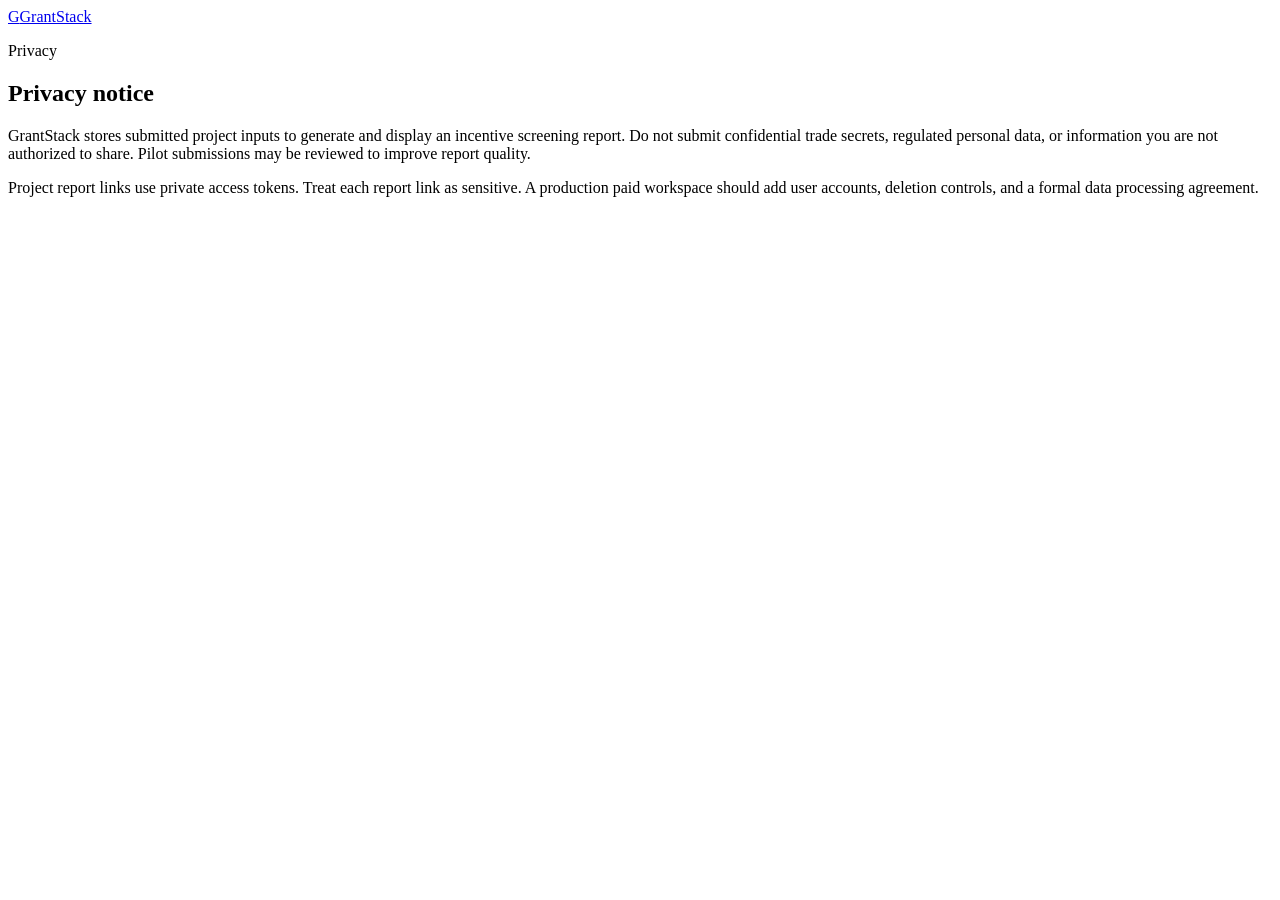
==== grantstack-landing/privacy.html @ 7ed69fdf "Initial GrantStack release" ====
<!doctype html>
<html lang="en">
  <head>
    <meta charset="utf-8" />
    <meta name="viewport" content="width=device-width, initial-scale=1" />
    <title>GrantStack Privacy</title>
    <link rel="icon" href="/favicon.svg" type="image/svg+xml" />
    <link rel="stylesheet" href="/styles.css" />
  </head>
  <body class="report-page">
    <header class="site-header report-header-nav">
      <a class="brand" href="/"><span class="brand-mark">G</span><span>GrantStack</span></a>
    </header>
    <main class="report-main">
      <section class="section-inner report-card">
        <p class="section-label">Privacy</p>
        <h1>Privacy notice</h1>
        <p>
          GrantStack stores submitted project inputs to generate and display an incentive screening report.
          Do not submit confidential trade secrets, regulated personal data, or information you are not authorized
          to share. Pilot submissions may be reviewed to improve report quality.
        </p>
        <p>
          Project report links use private access tokens. Treat each report link as sensitive. A production paid
          workspace should add user accounts, deletion controls, and a formal data processing agreement.
        </p>
      </section>
    </main>
  </body>
</html>
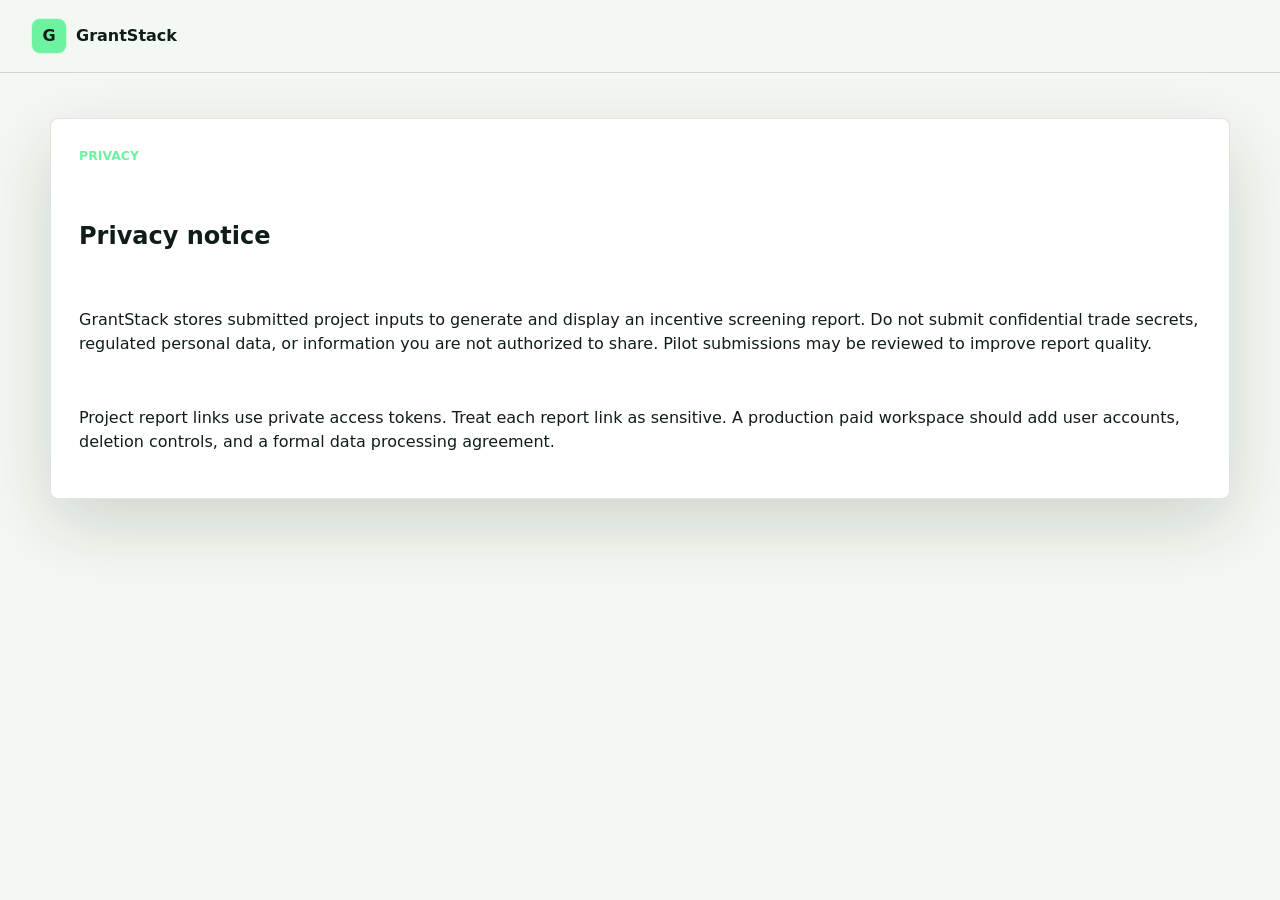
==== commit 5738617e: "Refine GrantStack landing page design" ====
--- a/grantstack-landing/privacy.html
+++ b/grantstack-landing/privacy.html
@@ -4,12 +4,12 @@
     <meta charset="utf-8" />
     <meta name="viewport" content="width=device-width, initial-scale=1" />
     <title>GrantStack Privacy</title>
-    <link rel="icon" href="/favicon.svg" type="image/svg+xml" />
-    <link rel="stylesheet" href="/styles.css" />
+    <link rel="icon" href="favicon.svg" type="image/svg+xml" />
+    <link rel="stylesheet" href="styles.css" />
   </head>
   <body class="report-page">
     <header class="site-header report-header-nav">
-      <a class="brand" href="/"><span class="brand-mark">G</span><span>GrantStack</span></a>
+      <a class="brand" href="index.html"><span class="brand-mark">G</span><span>GrantStack</span></a>
     </header>
     <main class="report-main">
       <section class="section-inner report-card">
--- a/grantstack-landing/styles.css
+++ b/grantstack-landing/styles.css
@@ -0,0 +1,1382 @@
+:root {
+  color-scheme: dark;
+  --bg: #050b08;
+  --bg-2: #08120d;
+  --bg-3: #0d1913;
+  --panel: #0f1d16;
+  --panel-2: #14241c;
+  --ink: #f5fff8;
+  --ink-soft: #b8c8bf;
+  --ink-muted: #7f9489;
+  --line: rgba(219, 242, 228, 0.14);
+  --line-strong: rgba(219, 242, 228, 0.24);
+  --green: #6df2a2;
+  --green-2: #27c775;
+  --cyan: #78d8f0;
+  --amber: #f2c96b;
+  --paper: #f4f8f2;
+  --paper-2: #e9f0e8;
+  --paper-ink: #101d17;
+  --paper-soft: #46574e;
+  --white: #ffffff;
+  --shadow: 0 28px 80px rgba(0, 0, 0, 0.38);
+  --paper-shadow: 0 24px 70px rgba(14, 28, 21, 0.16);
+}
+
+* {
+  box-sizing: border-box;
+}
+
+html {
+  scroll-behavior: smooth;
+}
+
+body {
+  margin: 0;
+  background: var(--bg);
+  color: var(--ink);
+  font-family:
+    Inter, ui-sans-serif, system-ui, -apple-system, BlinkMacSystemFont, "Segoe UI", sans-serif;
+  line-height: 1.5;
+}
+
+a {
+  color: inherit;
+  text-decoration: none;
+}
+
+button,
+input {
+  font: inherit;
+}
+
+.section-inner {
+  width: min(1180px, calc(100% - 40px));
+  margin: 0 auto;
+}
+
+.site-header {
+  position: fixed;
+  z-index: 30;
+  inset: 0 0 auto;
+  display: grid;
+  grid-template-columns: 1fr auto 1fr;
+  align-items: center;
+  gap: 24px;
+  min-height: 72px;
+  padding: 14px 32px;
+  border-bottom: 1px solid var(--line);
+  background: rgba(5, 11, 8, 0.82);
+  backdrop-filter: blur(18px);
+}
+
+.brand {
+  width: max-content;
+  display: inline-flex;
+  align-items: center;
+  gap: 10px;
+  font-weight: 900;
+}
+
+.brand-mark {
+  display: grid;
+  width: 34px;
+  height: 34px;
+  place-items: center;
+  border-radius: 8px;
+  color: #04100a;
+  background: var(--green);
+  box-shadow: 0 0 0 1px rgba(109, 242, 162, 0.22);
+}
+
+.nav-links {
+  display: flex;
+  align-items: center;
+  gap: 24px;
+  color: var(--ink-soft);
+  font-size: 0.94rem;
+  font-weight: 750;
+}
+
+.nav-links a:hover {
+  color: var(--white);
+}
+
+.nav-action {
+  justify-self: end;
+  min-height: 40px;
+  display: inline-flex;
+  align-items: center;
+  border: 1px solid rgba(109, 242, 162, 0.34);
+  border-radius: 8px;
+  padding: 9px 14px;
+  color: var(--green);
+  background: rgba(109, 242, 162, 0.08);
+  font-weight: 850;
+}
+
+.hero {
+  position: relative;
+  min-height: 720px;
+  display: block;
+  overflow: hidden;
+  padding: 154px 0 0;
+  background:
+    linear-gradient(rgba(255, 255, 255, 0.032) 1px, transparent 1px),
+    linear-gradient(90deg, rgba(255, 255, 255, 0.032) 1px, transparent 1px),
+    linear-gradient(180deg, #07120d 0%, #050b08 76%);
+  background-size:
+    42px 42px,
+    42px 42px,
+    auto;
+}
+
+.hero::after {
+  position: absolute;
+  right: 0;
+  bottom: 0;
+  left: 0;
+  height: 220px;
+  content: "";
+  background: linear-gradient(180deg, rgba(5, 11, 8, 0), #050b08 68%);
+  pointer-events: none;
+}
+
+.hero-grid {
+  position: relative;
+  z-index: 2;
+  display: grid;
+  grid-template-columns: minmax(0, 0.98fr) minmax(380px, 0.72fr);
+  gap: 70px;
+  align-items: center;
+  padding-bottom: 92px;
+}
+
+.hero-system {
+  position: absolute;
+  inset: 94px max(32px, calc((100vw - 1180px) / 2)) auto auto;
+  width: min(520px, 43vw);
+  height: 520px;
+  pointer-events: none;
+}
+
+.system-window {
+  position: absolute;
+  border: 1px solid var(--line-strong);
+  border-radius: 8px;
+  background: rgba(13, 25, 19, 0.84);
+  box-shadow: var(--shadow);
+  backdrop-filter: blur(14px);
+}
+
+.system-window-primary {
+  top: 18px;
+  right: 0;
+  width: 460px;
+  overflow: hidden;
+}
+
+.window-bar {
+  display: flex;
+  align-items: center;
+  gap: 7px;
+  min-height: 42px;
+  padding: 0 14px;
+  border-bottom: 1px solid var(--line);
+  background: rgba(255, 255, 255, 0.04);
+}
+
+.window-bar span {
+  width: 9px;
+  height: 9px;
+  border-radius: 50%;
+  background: var(--green);
+}
+
+.window-bar span:nth-child(2) {
+  background: var(--cyan);
+}
+
+.window-bar span:nth-child(3) {
+  background: var(--amber);
+}
+
+.window-bar strong {
+  margin-left: 8px;
+  color: var(--ink-muted);
+  font-size: 0.84rem;
+}
+
+.terminal-lines {
+  display: grid;
+  gap: 10px;
+  padding: 18px;
+  font-family: ui-monospace, SFMono-Regular, Menlo, Monaco, Consolas, "Liberation Mono", monospace;
+}
+
+.terminal-lines p {
+  display: flex;
+  justify-content: space-between;
+  gap: 14px;
+  margin: 0;
+  color: var(--ink-soft);
+  font-size: 0.88rem;
+}
+
+.terminal-lines span {
+  color: var(--green);
+  font-weight: 800;
+}
+
+.source-window {
+  top: 252px;
+  right: 88px;
+  width: 310px;
+  display: grid;
+  gap: 10px;
+  padding: 18px;
+}
+
+.source-window strong,
+.source-window span {
+  display: block;
+}
+
+.source-window strong {
+  color: var(--cyan);
+  font-size: 0.9rem;
+  text-transform: uppercase;
+}
+
+.source-window span {
+  border: 1px solid var(--line);
+  border-radius: 7px;
+  padding: 10px 12px;
+  color: var(--ink-soft);
+  background: rgba(255, 255, 255, 0.035);
+  font-weight: 750;
+}
+
+.report-window {
+  top: 340px;
+  right: 0;
+  width: 210px;
+  display: grid;
+  grid-template-columns: 1fr 1fr;
+}
+
+.report-window div {
+  display: grid;
+  gap: 6px;
+  padding: 16px;
+  border-right: 1px solid var(--line);
+}
+
+.report-window div:last-child {
+  border-right: 0;
+}
+
+.report-window span {
+  color: var(--ink-muted);
+  font-size: 0.78rem;
+}
+
+.report-window strong {
+  color: var(--green);
+  font-size: 1.25rem;
+}
+
+.hero-content {
+  position: relative;
+  z-index: 2;
+  padding-bottom: 112px;
+}
+
+.hero-copy-block {
+  max-width: 780px;
+}
+
+.eyebrow,
+.section-label {
+  margin: 0 0 14px;
+  color: var(--green);
+  font-size: 0.78rem;
+  font-weight: 900;
+  letter-spacing: 0;
+  text-transform: uppercase;
+}
+
+.hero h1 {
+  max-width: 820px;
+  margin: 0;
+  font-size: 4.55rem;
+  line-height: 0.98;
+  letter-spacing: 0;
+}
+
+.hero-copy {
+  width: min(700px, 100%);
+  margin: 24px 0 0;
+  color: var(--ink-soft);
+  font-size: 1.18rem;
+}
+
+.hero-actions {
+  display: flex;
+  flex-wrap: wrap;
+  gap: 12px;
+  margin-top: 34px;
+}
+
+.hero-note {
+  width: min(650px, 100%);
+  margin: 18px 0 0;
+  color: var(--ink-muted);
+  font-size: 0.94rem;
+  font-weight: 750;
+}
+
+.hero-product {
+  overflow: hidden;
+  border: 1px solid var(--line-strong);
+  border-radius: 8px;
+  background: rgba(10, 22, 16, 0.9);
+  box-shadow: var(--shadow);
+  backdrop-filter: blur(18px);
+}
+
+.product-topline {
+  min-height: 48px;
+  display: flex;
+  align-items: center;
+  justify-content: space-between;
+  gap: 16px;
+  padding: 0 16px;
+  border-bottom: 1px solid var(--line);
+  background: rgba(255, 255, 255, 0.035);
+}
+
+.product-topline span {
+  color: var(--ink-muted);
+  font-family: ui-monospace, SFMono-Regular, Menlo, Monaco, Consolas, "Liberation Mono", monospace;
+  font-weight: 850;
+}
+
+.product-topline strong {
+  border-radius: 999px;
+  padding: 4px 9px;
+  color: #05100a;
+  background: var(--green);
+  font-size: 0.76rem;
+  text-transform: uppercase;
+}
+
+.product-input {
+  padding: 20px;
+}
+
+.product-input p {
+  margin: 0 0 14px;
+  color: var(--cyan);
+  font-weight: 950;
+  text-transform: uppercase;
+}
+
+.product-input dl {
+  display: grid;
+  grid-template-columns: repeat(2, minmax(0, 1fr));
+  gap: 10px;
+  margin: 0;
+}
+
+.product-input dl div {
+  display: grid;
+  gap: 4px;
+  border: 1px solid var(--line);
+  border-radius: 7px;
+  padding: 12px;
+  background: rgba(255, 255, 255, 0.035);
+}
+
+.product-input dt {
+  color: var(--ink-muted);
+  font-size: 0.76rem;
+  font-weight: 800;
+}
+
+.product-input dd {
+  margin: 0;
+  color: var(--ink);
+  font-weight: 850;
+}
+
+.pipeline-row {
+  display: grid;
+  grid-template-columns: repeat(3, minmax(0, 1fr));
+  border-top: 1px solid var(--line);
+  border-bottom: 1px solid var(--line);
+}
+
+.pipeline-row span {
+  min-height: 54px;
+  display: flex;
+  align-items: center;
+  justify-content: center;
+  border-right: 1px solid var(--line);
+  color: var(--ink-soft);
+  font-size: 0.84rem;
+  font-weight: 850;
+  text-align: center;
+}
+
+.pipeline-row span:last-child {
+  border-right: 0;
+}
+
+.product-output {
+  display: grid;
+  grid-template-columns: 0.72fr 1fr;
+}
+
+.product-output div {
+  display: grid;
+  gap: 6px;
+  padding: 18px 20px;
+  border-right: 1px solid var(--line);
+}
+
+.product-output div:last-child {
+  border-right: 0;
+}
+
+.product-output span {
+  color: var(--ink-muted);
+  font-size: 0.78rem;
+  font-weight: 850;
+}
+
+.product-output strong {
+  color: var(--green);
+  font-size: 1.32rem;
+}
+
+.button {
+  min-height: 48px;
+  display: inline-flex;
+  align-items: center;
+  justify-content: center;
+  border: 0;
+  border-radius: 8px;
+  padding: 13px 18px;
+  cursor: pointer;
+  font-weight: 900;
+  transition:
+    transform 150ms ease,
+    background 150ms ease,
+    border-color 150ms ease;
+}
+
+.button:hover {
+  transform: translateY(-1px);
+}
+
+.button-primary {
+  color: #04100a;
+  background: var(--green);
+  box-shadow: 0 16px 44px rgba(109, 242, 162, 0.18);
+}
+
+.button-primary:hover {
+  background: #82f7b2;
+}
+
+.button-secondary {
+  border: 1px solid var(--line-strong);
+  color: var(--ink);
+  background: rgba(255, 255, 255, 0.055);
+}
+
+.button-secondary:hover {
+  border-color: rgba(120, 216, 240, 0.52);
+  background: rgba(120, 216, 240, 0.1);
+}
+
+.proof-rail {
+  position: relative;
+  z-index: 2;
+  display: grid;
+  grid-template-columns: repeat(4, minmax(0, 1fr));
+  margin-bottom: 28px;
+  border: 1px solid var(--line);
+  border-radius: 8px;
+  background: rgba(8, 18, 13, 0.86);
+  backdrop-filter: blur(16px);
+}
+
+.proof-rail span {
+  min-height: 74px;
+  display: flex;
+  align-items: center;
+  justify-content: center;
+  border-right: 1px solid var(--line);
+  color: var(--ink-soft);
+  font-weight: 850;
+  text-align: center;
+}
+
+.proof-rail span:last-child {
+  border-right: 0;
+}
+
+h2 {
+  margin: 0;
+  font-size: 2.62rem;
+  line-height: 1.06;
+  letter-spacing: 0;
+}
+
+h3 {
+  letter-spacing: 0;
+}
+
+.section-copy > p:last-child,
+.workflow-heading p:last-child {
+  margin: 18px 0 0;
+  color: var(--ink-soft);
+  font-size: 1.05rem;
+}
+
+.problem-section,
+.workflow-section {
+  padding: 100px 0;
+  background: var(--bg);
+}
+
+.problem-layout,
+.output-layout,
+.differentiator-layout,
+.intake-layout {
+  display: grid;
+  grid-template-columns: minmax(0, 0.9fr) minmax(0, 1.1fr);
+  gap: 58px;
+  align-items: start;
+}
+
+.pain-table {
+  display: grid;
+  border: 1px solid var(--line);
+  border-radius: 8px;
+  background: rgba(255, 255, 255, 0.045);
+  overflow: hidden;
+}
+
+.pain-table article {
+  display: grid;
+  grid-template-columns: 56px minmax(0, 1fr);
+  gap: 18px;
+  padding: 24px;
+  border-bottom: 1px solid var(--line);
+}
+
+.pain-table article:last-child {
+  border-bottom: 0;
+}
+
+.pain-table span,
+.workflow-grid span {
+  color: var(--cyan);
+  font-weight: 950;
+}
+
+.pain-table h3,
+.workflow-grid h3,
+.comparison-grid h3 {
+  margin: 0 0 8px;
+  font-size: 1.08rem;
+}
+
+.pain-table p,
+.workflow-grid p,
+.comparison-grid p {
+  margin: 0;
+  color: var(--ink-soft);
+}
+
+.output-section,
+.differentiator-section,
+.intake-section {
+  padding: 104px 0;
+  color: var(--paper-ink);
+  background: var(--paper);
+}
+
+.output-section .section-label,
+.differentiator-section .section-label,
+.intake-section .section-label {
+  color: #16824d;
+}
+
+.output-section .section-copy > p:last-child,
+.differentiator-section .section-copy > p:last-child,
+.intake-section .section-copy > p:last-child {
+  color: var(--paper-soft);
+}
+
+.report-preview {
+  border: 1px solid rgba(16, 29, 23, 0.14);
+  border-radius: 8px;
+  background: #fcfffb;
+  box-shadow: var(--paper-shadow);
+  overflow: hidden;
+}
+
+.preview-header {
+  min-height: 48px;
+  display: flex;
+  align-items: center;
+  justify-content: space-between;
+  gap: 16px;
+  padding: 0 18px;
+  color: var(--ink);
+  background: #0b1711;
+}
+
+.preview-header span {
+  color: var(--ink-soft);
+  font-weight: 850;
+}
+
+.preview-header strong {
+  color: var(--green);
+  font-size: 0.78rem;
+}
+
+.score-row {
+  display: grid;
+  grid-template-columns: 150px minmax(0, 1fr);
+  gap: 22px;
+  align-items: center;
+  padding: 26px;
+  border-bottom: 1px solid rgba(16, 29, 23, 0.12);
+}
+
+.score-row div {
+  display: grid;
+  width: 120px;
+  height: 120px;
+  place-items: center;
+  border: 12px solid var(--green-2);
+  border-radius: 50%;
+}
+
+.score-row span {
+  color: var(--paper-soft);
+  font-size: 0.78rem;
+  font-weight: 850;
+  text-align: center;
+}
+
+.score-row strong {
+  margin-top: -22px;
+  color: #0b5d39;
+  font-size: 2rem;
+}
+
+.score-row p {
+  margin: 0;
+  color: var(--paper-ink);
+  font-size: 1.26rem;
+  font-weight: 900;
+}
+
+.recommendation-list {
+  display: grid;
+  gap: 12px;
+  padding: 22px;
+}
+
+.recommendation-list article {
+  display: grid;
+  gap: 7px;
+  border: 1px solid rgba(16, 29, 23, 0.12);
+  border-radius: 8px;
+  padding: 16px;
+  background: #f2f8f1;
+}
+
+.recommendation-list span {
+  width: max-content;
+  border-radius: 999px;
+  padding: 4px 9px;
+  color: #062216;
+  background: rgba(39, 199, 117, 0.24);
+  font-size: 0.78rem;
+  font-weight: 950;
+}
+
+.recommendation-list h3,
+.recommendation-list p {
+  margin: 0;
+}
+
+.recommendation-list p,
+.check-list,
+.photo-card span {
+  color: var(--paper-soft);
+}
+
+.check-list {
+  display: grid;
+  gap: 12px;
+  margin: 28px 0 0;
+  padding: 0;
+  list-style: none;
+}
+
+.check-list li {
+  position: relative;
+  padding-left: 28px;
+}
+
+.check-list li::before {
+  position: absolute;
+  top: 0.72em;
+  left: 0;
+  width: 12px;
+  height: 12px;
+  border-radius: 50%;
+  background: var(--green-2);
+  content: "";
+}
+
+.workflow-heading {
+  max-width: 720px;
+}
+
+.workflow-grid {
+  display: grid;
+  grid-template-columns: repeat(4, minmax(0, 1fr));
+  gap: 14px;
+  margin-top: 38px;
+}
+
+.workflow-grid article {
+  min-height: 240px;
+  border: 1px solid var(--line);
+  border-radius: 8px;
+  padding: 22px;
+  background: rgba(255, 255, 255, 0.045);
+}
+
+.workflow-grid h3 {
+  margin-top: 38px;
+}
+
+.differentiator-section {
+  background: var(--paper-2);
+}
+
+.comparison-grid {
+  display: grid;
+  gap: 14px;
+}
+
+.comparison-grid article {
+  padding: 22px;
+  border: 1px solid rgba(16, 29, 23, 0.12);
+  border-radius: 8px;
+  background: rgba(255, 255, 255, 0.62);
+}
+
+.comparison-grid p {
+  color: var(--paper-soft);
+}
+
+.intake-section {
+  background:
+    linear-gradient(180deg, rgba(244, 248, 242, 1), rgba(233, 240, 232, 1));
+}
+
+.photo-card {
+  display: grid;
+  gap: 12px;
+  margin-top: 28px;
+  border: 1px solid rgba(16, 29, 23, 0.12);
+  border-radius: 8px;
+  padding: 12px;
+  background: rgba(255, 255, 255, 0.66);
+}
+
+.photo-card img {
+  width: 100%;
+  aspect-ratio: 16 / 9;
+  object-fit: cover;
+  border-radius: 6px;
+}
+
+.photo-card span {
+  padding: 0 2px 4px;
+  font-weight: 750;
+}
+
+.intake-form {
+  padding: 28px;
+  border: 1px solid rgba(16, 29, 23, 0.12);
+  border-radius: 8px;
+  background: var(--white);
+  box-shadow: var(--paper-shadow);
+}
+
+.form-heading {
+  display: flex;
+  justify-content: space-between;
+  gap: 18px;
+  margin-bottom: 22px;
+  padding-bottom: 18px;
+  border-bottom: 1px solid rgba(16, 29, 23, 0.12);
+}
+
+.form-heading span {
+  color: #16824d;
+  font-weight: 950;
+  text-transform: uppercase;
+}
+
+.form-heading strong {
+  color: var(--paper-soft);
+  font-size: 0.92rem;
+  text-align: right;
+}
+
+.field-grid {
+  display: grid;
+  grid-template-columns: repeat(2, minmax(0, 1fr));
+  gap: 16px;
+}
+
+.full-field {
+  grid-column: 1 / -1;
+}
+
+label {
+  display: grid;
+  gap: 7px;
+  color: var(--paper-soft);
+  font-weight: 850;
+}
+
+input {
+  width: 100%;
+  min-height: 48px;
+  border: 1px solid rgba(16, 29, 23, 0.2);
+  border-radius: 8px;
+  padding: 11px 12px;
+  color: var(--paper-ink);
+  background: #fbfdf9;
+}
+
+input:focus {
+  border-color: #16824d;
+  outline: 3px solid rgba(39, 199, 117, 0.2);
+}
+
+.submit-button {
+  width: 100%;
+  margin-top: 18px;
+}
+
+.form-status {
+  min-height: 28px;
+  margin: 14px 0 0;
+  color: var(--paper-soft);
+  font-weight: 800;
+}
+
+.form-status.success {
+  color: #0b6d3f;
+}
+
+.form-status.error {
+  color: #a1382f;
+}
+
+.footer {
+  padding: 30px 0;
+  background: #050b08;
+  color: rgba(255, 255, 255, 0.74);
+}
+
+.footer-grid {
+  display: flex;
+  justify-content: space-between;
+  gap: 20px;
+}
+
+.footer-grid span:first-child {
+  color: var(--white);
+  font-weight: 950;
+}
+
+.footer-grid a {
+  margin-left: 18px;
+}
+
+.report-page {
+  color-scheme: light;
+  background: var(--paper);
+  color: var(--paper-ink);
+}
+
+.report-header-nav {
+  color: var(--paper-ink);
+  background: rgba(244, 248, 242, 0.94);
+  box-shadow: 0 1px 0 rgba(16, 29, 23, 0.14);
+}
+
+.report-header-nav .brand-mark {
+  color: var(--paper-ink);
+}
+
+.report-header-nav .nav-action {
+  border-color: rgba(16, 29, 23, 0.2);
+  color: var(--paper-ink);
+  background: rgba(255, 255, 255, 0.68);
+}
+
+.report-main {
+  padding: 118px 0 72px;
+}
+
+.report-shell {
+  display: grid;
+  gap: 28px;
+}
+
+.report-title {
+  max-width: 780px;
+}
+
+.report-title h1 {
+  margin: 0;
+  font-size: 3.2rem;
+  line-height: 1;
+}
+
+.report-title p:last-child {
+  margin: 14px 0 0;
+  color: var(--paper-soft);
+  font-weight: 800;
+}
+
+.report-card {
+  display: grid;
+  gap: 18px;
+  padding: 28px;
+  border: 1px solid rgba(16, 29, 23, 0.12);
+  border-radius: 8px;
+  background: var(--white);
+  box-shadow: var(--paper-shadow);
+}
+
+.report-actions {
+  display: flex;
+  justify-content: flex-end;
+  gap: 10px;
+}
+
+.report-button {
+  min-height: 40px;
+  border: 1px solid rgba(16, 29, 23, 0.16);
+  color: var(--paper-ink);
+  background: #fbfdf9;
+}
+
+.loading-block,
+.error-block,
+.completed-banner {
+  display: grid;
+  gap: 8px;
+  padding: 20px;
+  border-radius: 8px;
+  background: #e8f4ec;
+}
+
+.error-block {
+  color: #7d221b;
+  background: #f7e2de;
+}
+
+.completed-banner {
+  grid-template-columns: repeat(2, minmax(0, 1fr));
+  align-items: center;
+  color: var(--white);
+  background: #0d1914;
+}
+
+.completed-banner span {
+  display: grid;
+  gap: 4px;
+}
+
+.completed-banner strong {
+  font-size: 2rem;
+}
+
+.completed-banner span:last-child strong {
+  font-size: 1.2rem;
+}
+
+.completed-banner em {
+  color: rgba(255, 255, 255, 0.72);
+  font-style: normal;
+  font-weight: 800;
+}
+
+.memo-section {
+  padding: 22px 0 0;
+  border-top: 1px solid rgba(16, 29, 23, 0.12);
+}
+
+.memo-section h2 {
+  margin-bottom: 12px;
+  font-size: 1.25rem;
+}
+
+.memo-section p {
+  margin: 0;
+  color: var(--paper-soft);
+}
+
+.spec-grid {
+  display: grid;
+  grid-template-columns: repeat(4, minmax(0, 1fr));
+  gap: 12px;
+}
+
+.spec-grid div {
+  display: grid;
+  gap: 4px;
+  padding: 14px;
+  border: 1px solid rgba(16, 29, 23, 0.12);
+  border-radius: 8px;
+  background: #fbfdf9;
+}
+
+.spec-grid span {
+  color: var(--paper-soft);
+  font-size: 0.88rem;
+}
+
+.memo-list {
+  display: grid;
+  gap: 10px;
+  margin: 0;
+  padding-left: 20px;
+  color: var(--paper-soft);
+}
+
+.program-grid,
+.evidence-list {
+  display: grid;
+  gap: 14px;
+}
+
+.program-card,
+.evidence-list article {
+  display: grid;
+  gap: 12px;
+  padding: 18px;
+  border: 1px solid rgba(16, 29, 23, 0.12);
+  border-radius: 8px;
+  background: #fbfdf9;
+}
+
+.program-card-top {
+  display: flex;
+  align-items: center;
+  justify-content: space-between;
+  gap: 12px;
+}
+
+.program-card-top span {
+  display: inline-flex;
+  min-height: 28px;
+  align-items: center;
+  border-radius: 999px;
+  padding: 4px 10px;
+  color: #06110c;
+  background: var(--green);
+  font-size: 0.82rem;
+  font-weight: 950;
+}
+
+.program-card-top strong {
+  color: #0b5535;
+  font-size: 1.2rem;
+}
+
+.program-card h3 {
+  margin: 0;
+  font-size: 1.15rem;
+}
+
+.program-card p,
+.evidence-list p {
+  margin: 0;
+  color: var(--paper-soft);
+}
+
+.program-card dl {
+  display: grid;
+  grid-template-columns: repeat(2, minmax(0, 1fr));
+  gap: 10px;
+  margin: 0;
+}
+
+.program-card dl div {
+  display: grid;
+  gap: 2px;
+}
+
+.program-card dt {
+  color: var(--paper-soft);
+  font-size: 0.82rem;
+  font-weight: 850;
+}
+
+.program-card dd {
+  margin: 0;
+  font-weight: 850;
+}
+
+.program-card ul {
+  display: grid;
+  gap: 8px;
+  margin: 0;
+  padding-left: 20px;
+  color: var(--paper-soft);
+}
+
+.source-link {
+  width: max-content;
+  color: #0b6d3f;
+  font-weight: 950;
+  text-decoration: underline;
+  text-underline-offset: 3px;
+}
+
+.disclaimer {
+  color: var(--paper-soft);
+}
+
+@media (max-width: 1040px) {
+  .site-header {
+    grid-template-columns: 1fr auto;
+    padding: 14px 18px;
+  }
+
+  .nav-links {
+    display: none;
+  }
+
+  .hero-system {
+    display: none;
+  }
+
+  .hero-grid {
+    grid-template-columns: 1fr;
+    gap: 38px;
+  }
+
+  .hero-product {
+    max-width: 680px;
+  }
+
+  .hero h1 {
+    font-size: 3.55rem;
+  }
+
+  .proof-rail {
+    grid-template-columns: repeat(2, minmax(0, 1fr));
+  }
+
+  .proof-rail span:nth-child(2) {
+    border-right: 0;
+  }
+
+  .proof-rail span:nth-child(1),
+  .proof-rail span:nth-child(2) {
+    border-bottom: 1px solid var(--line);
+  }
+
+  .problem-layout,
+  .output-layout,
+  .differentiator-layout,
+  .intake-layout {
+    grid-template-columns: 1fr;
+    gap: 38px;
+  }
+
+  .workflow-grid {
+    grid-template-columns: repeat(2, minmax(0, 1fr));
+  }
+
+  .spec-grid {
+    grid-template-columns: repeat(2, minmax(0, 1fr));
+  }
+
+  h2 {
+    font-size: 2.14rem;
+  }
+}
+
+@media (max-width: 640px) {
+  .site-header {
+    position: absolute;
+  }
+
+  .brand {
+    font-size: 0.95rem;
+  }
+
+  .nav-action {
+    display: none;
+  }
+
+  .section-inner {
+    width: min(100% - 32px, 1180px);
+  }
+
+  .hero {
+    min-height: auto;
+    padding-top: 112px;
+  }
+
+  .hero h1 {
+    font-size: 2.48rem;
+  }
+
+  .hero-copy {
+    font-size: 1rem;
+  }
+
+  .hero-actions,
+  .button {
+    width: 100%;
+  }
+
+  .hero-grid {
+    padding-bottom: 50px;
+  }
+
+  .product-input dl,
+  .pipeline-row,
+  .product-output {
+    grid-template-columns: 1fr;
+  }
+
+  .pipeline-row span,
+  .product-output div {
+    border-right: 0;
+    border-bottom: 1px solid var(--line);
+  }
+
+  .pipeline-row span:last-child,
+  .product-output div:last-child {
+    border-bottom: 0;
+  }
+
+  .proof-rail,
+  .workflow-grid,
+  .field-grid {
+    grid-template-columns: 1fr;
+  }
+
+  .proof-rail span,
+  .proof-rail span:nth-child(2) {
+    border-right: 0;
+    border-bottom: 1px solid var(--line);
+  }
+
+  .proof-rail span:last-child {
+    border-bottom: 0;
+  }
+
+  .pain-table article {
+    grid-template-columns: 1fr;
+    gap: 10px;
+  }
+
+  .workflow-grid article {
+    min-height: auto;
+  }
+
+  .score-row {
+    grid-template-columns: 1fr;
+  }
+
+  .score-row div {
+    width: 108px;
+    height: 108px;
+  }
+
+  .form-heading,
+  .report-header,
+  .report-row {
+    align-items: flex-start;
+    flex-direction: column;
+  }
+
+  .form-heading strong {
+    text-align: left;
+  }
+
+  .intake-form {
+    padding: 20px;
+  }
+
+  .footer-grid {
+    flex-direction: column;
+  }
+
+  .footer-grid a {
+    margin: 0 18px 0 0;
+  }
+
+  .report-title h1 {
+    font-size: 2.3rem;
+  }
+
+  .report-card {
+    padding: 20px;
+  }
+
+  .spec-grid,
+  .completed-banner {
+    grid-template-columns: 1fr;
+  }
+
+  .report-actions,
+  .program-card dl {
+    grid-template-columns: 1fr;
+  }
+
+  .report-actions {
+    display: grid;
+  }
+}
+
+@media print {
+  .site-header,
+  .report-actions {
+    display: none;
+  }
+
+  .report-main {
+    padding: 0;
+  }
+
+  .report-card {
+    box-shadow: none;
+  }
+}
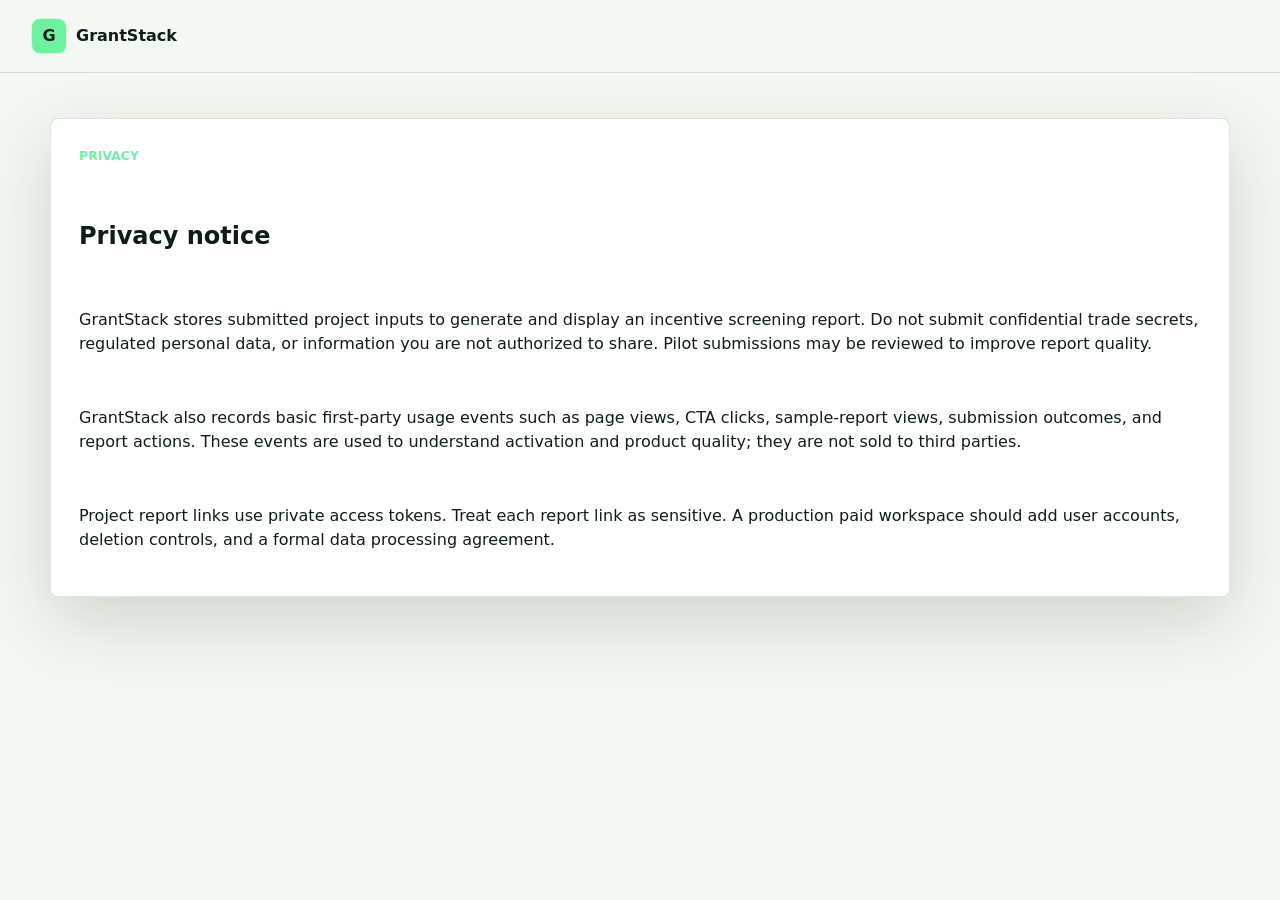
==== commit 37ab3b37: "Improve GrantStack product readiness" ====
--- a/grantstack-landing/privacy.html
+++ b/grantstack-landing/privacy.html
@@ -21,10 +21,16 @@
           to share. Pilot submissions may be reviewed to improve report quality.
         </p>
         <p>
+          GrantStack also records basic first-party usage events such as page views, CTA clicks, sample-report views,
+          submission outcomes, and report actions. These events are used to understand activation and product quality;
+          they are not sold to third parties.
+        </p>
+        <p>
           Project report links use private access tokens. Treat each report link as sensitive. A production paid
           workspace should add user accounts, deletion controls, and a formal data processing agreement.
         </p>
       </section>
     </main>
+    <script src="analytics.js" defer></script>
   </body>
 </html>
--- a/grantstack-landing/styles.css
+++ b/grantstack-landing/styles.css
@@ -293,6 +293,8 @@
 }
 
 .hero-copy-block {
+  min-width: 0;
+  width: 100%;
   max-width: 780px;
 }
 
@@ -307,7 +309,7 @@
 }
 
 .hero h1 {
-  max-width: 820px;
+  max-width: min(820px, 100%);
   margin: 0;
   font-size: 4.55rem;
   line-height: 0.98;
@@ -337,6 +339,7 @@
 }
 
 .hero-product {
+  min-width: 0;
   overflow: hidden;
   border: 1px solid var(--line-strong);
   border-radius: 8px;
@@ -358,7 +361,6 @@
 
 .product-topline span {
   color: var(--ink-muted);
-  font-family: ui-monospace, SFMono-Regular, Menlo, Monaco, Consolas, "Liberation Mono", monospace;
   font-weight: 850;
 }
 
@@ -540,14 +542,16 @@
 }
 
 .section-copy > p:last-child,
-.workflow-heading p:last-child {
+.workflow-heading p:last-child,
+.cost-heading p:last-child {
   margin: 18px 0 0;
   color: var(--ink-soft);
   font-size: 1.05rem;
 }
 
 .problem-section,
-.workflow-section {
+.workflow-section,
+.cost-section {
   padding: 100px 0;
   background: var(--bg);
 }
@@ -583,14 +587,17 @@
 }
 
 .pain-table span,
-.workflow-grid span {
+.workflow-grid span,
+.cost-card span,
+.cost-rows span {
   color: var(--cyan);
   font-weight: 950;
 }
 
 .pain-table h3,
 .workflow-grid h3,
-.comparison-grid h3 {
+.comparison-grid h3,
+.cost-card h3 {
   margin: 0 0 8px;
   font-size: 1.08rem;
 }
@@ -749,7 +756,34 @@
   content: "";
 }
 
-.workflow-heading {
+.sample-actions {
+  display: grid;
+  gap: 12px;
+  margin-top: 26px;
+}
+
+.sample-actions .button {
+  width: max-content;
+  color: var(--paper-ink);
+  border-color: rgba(16, 29, 23, 0.18);
+  background: rgba(255, 255, 255, 0.82);
+}
+
+.sample-actions span,
+.sample-path {
+  color: var(--paper-soft);
+  font-weight: 750;
+}
+
+.sample-path a {
+  color: #0b6d3f;
+  font-weight: 950;
+  text-decoration: underline;
+  text-underline-offset: 3px;
+}
+
+.workflow-heading,
+.cost-heading {
   max-width: 720px;
 }
 
@@ -772,6 +806,103 @@
   margin-top: 38px;
 }
 
+.cost-comparison-grid {
+  display: grid;
+  grid-template-columns: repeat(2, minmax(0, 1fr));
+  gap: 14px;
+  margin-top: 38px;
+}
+
+.cost-card {
+  min-height: 310px;
+  display: grid;
+  align-content: start;
+  gap: 16px;
+  border: 1px solid var(--line);
+  border-radius: 8px;
+  padding: 24px;
+  background: rgba(255, 255, 255, 0.045);
+}
+
+.cost-card-featured {
+  border-color: rgba(109, 242, 162, 0.35);
+  background: rgba(109, 242, 162, 0.08);
+}
+
+.cost-card h3 {
+  font-size: 1.35rem;
+}
+
+.cost-card ul {
+  display: grid;
+  gap: 12px;
+  margin: 0;
+  padding: 0;
+  list-style: none;
+}
+
+.cost-card li {
+  position: relative;
+  padding-left: 24px;
+  color: var(--ink-soft);
+}
+
+.cost-card li::before {
+  position: absolute;
+  top: 0.66em;
+  left: 0;
+  width: 9px;
+  height: 9px;
+  border-radius: 50%;
+  background: var(--green-2);
+  content: "";
+}
+
+.cost-note {
+  width: min(820px, 100%);
+  margin: 22px 0 0;
+  color: var(--ink-muted);
+  font-weight: 750;
+}
+
+.cost-rows {
+  display: grid;
+  margin-top: 34px;
+  border: 1px solid var(--line);
+  border-radius: 8px;
+  overflow: hidden;
+  background: rgba(255, 255, 255, 0.035);
+}
+
+.cost-rows div {
+  display: grid;
+  grid-template-columns: 0.68fr 1fr 1fr;
+  border-bottom: 1px solid var(--line);
+}
+
+.cost-rows div:last-child {
+  border-bottom: 0;
+}
+
+.cost-rows span,
+.cost-rows strong {
+  min-height: 74px;
+  display: flex;
+  align-items: center;
+  padding: 18px;
+  border-right: 1px solid var(--line);
+}
+
+.cost-rows strong {
+  color: var(--ink-soft);
+  font-size: 0.95rem;
+}
+
+.cost-rows strong:last-child {
+  border-right: 0;
+  color: var(--ink);
+}
+
 .differentiator-section {
   background: var(--paper-2);
 }
@@ -790,6 +921,49 @@
 
 .comparison-grid p {
   color: var(--paper-soft);
+}
+
+.review-section {
+  padding: 104px 0;
+  background: var(--bg);
+}
+
+.review-layout {
+  display: grid;
+  grid-template-columns: minmax(0, 0.82fr) minmax(0, 1.18fr);
+  gap: 58px;
+  align-items: start;
+}
+
+.review-steps {
+  display: grid;
+  grid-template-columns: repeat(2, minmax(0, 1fr));
+  gap: 14px;
+}
+
+.review-steps article {
+  min-height: 214px;
+  display: grid;
+  align-content: start;
+  gap: 12px;
+  border: 1px solid var(--line);
+  border-radius: 8px;
+  padding: 22px;
+  background: rgba(255, 255, 255, 0.045);
+}
+
+.review-steps span {
+  color: var(--cyan);
+  font-weight: 950;
+}
+
+.review-steps h3,
+.review-steps p {
+  margin: 0;
+}
+
+.review-steps p {
+  color: var(--ink-soft);
 }
 
 .intake-section {
@@ -829,6 +1003,7 @@
 
 .form-heading {
   display: flex;
+  align-items: flex-start;
   justify-content: space-between;
   gap: 18px;
   margin-bottom: 22px;
@@ -836,16 +1011,32 @@
   border-bottom: 1px solid rgba(16, 29, 23, 0.12);
 }
 
+.form-heading > div {
+  display: grid;
+  gap: 5px;
+}
+
 .form-heading span {
+  display: block;
   color: #16824d;
   font-weight: 950;
   text-transform: uppercase;
 }
 
 .form-heading strong {
+  display: block;
   color: var(--paper-soft);
   font-size: 0.92rem;
-  text-align: right;
+}
+
+.form-sample-button {
+  min-height: 40px;
+  flex: 0 0 auto;
+  padding: 9px 12px;
+  color: var(--paper-ink);
+  border-color: rgba(16, 29, 23, 0.16);
+  background: #fbfdf9;
+  font-size: 0.9rem;
 }
 
 .field-grid {
@@ -878,6 +1069,27 @@
 input:focus {
   border-color: #16824d;
   outline: 3px solid rgba(39, 199, 117, 0.2);
+}
+
+.ack-field {
+  grid-template-columns: 18px minmax(0, 1fr);
+  align-items: flex-start;
+  gap: 10px;
+  border: 1px solid rgba(16, 29, 23, 0.12);
+  border-radius: 8px;
+  padding: 14px;
+  color: var(--paper-soft);
+  background: #f4f8f2;
+  font-size: 0.92rem;
+  line-height: 1.45;
+}
+
+.ack-field input {
+  width: 18px;
+  height: 18px;
+  min-height: 18px;
+  margin-top: 2px;
+  accent-color: #16824d;
 }
 
 .submit-button {
@@ -1032,6 +1244,20 @@
   font-weight: 800;
 }
 
+.review-banner {
+  display: grid;
+  gap: 8px;
+  border: 1px solid rgba(16, 29, 23, 0.12);
+  border-radius: 8px;
+  padding: 18px;
+  background: #fff8df;
+}
+
+.review-banner p {
+  margin: 0;
+  color: #5b4d28;
+}
+
 .memo-section {
   padding: 22px 0 0;
   border-top: 1px solid rgba(16, 29, 23, 0.12);
@@ -1073,6 +1299,108 @@
   margin: 0;
   padding-left: 20px;
   color: var(--paper-soft);
+}
+
+.rule-summary-grid {
+  display: grid;
+  grid-template-columns: repeat(4, minmax(0, 1fr));
+  gap: 12px;
+  margin-bottom: 14px;
+}
+
+.rule-summary-grid div {
+  display: grid;
+  gap: 4px;
+  border: 1px solid rgba(16, 29, 23, 0.12);
+  border-radius: 8px;
+  padding: 14px;
+  background: #fbfdf9;
+}
+
+.rule-summary-grid span {
+  color: var(--paper-soft);
+  font-size: 0.84rem;
+  font-weight: 850;
+}
+
+.rule-summary-grid strong {
+  font-size: 1.45rem;
+}
+
+.rule-review-status {
+  margin-bottom: 14px !important;
+  font-weight: 850;
+}
+
+.eligibility-list {
+  display: grid;
+  gap: 12px;
+}
+
+.eligibility-program {
+  display: grid;
+  gap: 12px;
+  border: 1px solid rgba(16, 29, 23, 0.12);
+  border-radius: 8px;
+  padding: 16px;
+  background: #fbfdf9;
+}
+
+.eligibility-program > div {
+  display: flex;
+  justify-content: space-between;
+  gap: 14px;
+}
+
+.eligibility-program > div span {
+  color: var(--paper-soft);
+  font-weight: 850;
+}
+
+.eligibility-program ul {
+  display: grid;
+  gap: 10px;
+  margin: 0;
+  padding: 0;
+  list-style: none;
+}
+
+.eligibility-program li {
+  display: grid;
+  grid-template-columns: 84px minmax(0, 1fr);
+  gap: 12px;
+  align-items: start;
+}
+
+.eligibility-program li p {
+  margin-top: 3px;
+  font-size: 0.94rem;
+}
+
+.rule-status {
+  display: inline-flex;
+  min-height: 26px;
+  align-items: center;
+  justify-content: center;
+  border-radius: 999px;
+  padding: 4px 9px;
+  font-size: 0.74rem;
+  font-weight: 950;
+}
+
+.rule-status-pass {
+  color: #05351e;
+  background: #c9f6d8;
+}
+
+.rule-status-fail {
+  color: #7d221b;
+  background: #f7d2cc;
+}
+
+.rule-status-unknown {
+  color: #5b4d28;
+  background: #ffedb5;
 }
 
 .program-grid,
@@ -1169,6 +1497,31 @@
   color: var(--paper-soft);
 }
 
+.review-workflow {
+  display: grid;
+  grid-template-columns: repeat(4, minmax(0, 1fr));
+  gap: 12px;
+}
+
+.review-workflow article {
+  display: grid;
+  gap: 8px;
+  border: 1px solid rgba(16, 29, 23, 0.12);
+  border-radius: 8px;
+  padding: 14px;
+  background: #fbfdf9;
+}
+
+.review-workflow span {
+  color: #0b6d3f;
+  font-weight: 950;
+}
+
+.review-workflow p {
+  margin: 0;
+  font-size: 0.92rem;
+}
+
 @media (max-width: 1040px) {
   .site-header {
     grid-template-columns: 1fr auto;
@@ -1212,12 +1565,25 @@
   .problem-layout,
   .output-layout,
   .differentiator-layout,
-  .intake-layout {
+  .intake-layout,
+  .review-layout {
     grid-template-columns: 1fr;
     gap: 38px;
   }
 
   .workflow-grid {
+    grid-template-columns: repeat(2, minmax(0, 1fr));
+  }
+
+  .cost-rows div {
+    grid-template-columns: 1fr;
+  }
+
+  .review-workflow {
+    grid-template-columns: repeat(2, minmax(0, 1fr));
+  }
+
+  .rule-summary-grid {
     grid-template-columns: repeat(2, minmax(0, 1fr));
   }
 
@@ -1244,7 +1610,7 @@
   }
 
   .section-inner {
-    width: min(100% - 32px, 1180px);
+    width: min(1180px, calc(100% - 32px));
   }
 
   .hero {
@@ -1253,7 +1619,8 @@
   }
 
   .hero h1 {
-    font-size: 2.48rem;
+    font-size: 2.22rem;
+    line-height: 1.04;
   }
 
   .hero-copy {
@@ -1262,6 +1629,10 @@
 
   .hero-actions,
   .button {
+    width: 100%;
+  }
+
+  .sample-actions .button {
     width: 100%;
   }
 
@@ -1288,6 +1659,8 @@
 
   .proof-rail,
   .workflow-grid,
+  .cost-comparison-grid,
+  .review-steps,
   .field-grid {
     grid-template-columns: 1fr;
   }
@@ -1309,6 +1682,21 @@
 
   .workflow-grid article {
     min-height: auto;
+  }
+
+  .cost-card {
+    min-height: auto;
+  }
+
+  .cost-rows span,
+  .cost-rows strong {
+    min-height: auto;
+    border-right: 0;
+    border-bottom: 1px solid var(--line);
+  }
+
+  .cost-rows strong:last-child {
+    border-bottom: 0;
   }
 
   .score-row {
@@ -1327,10 +1715,6 @@
     flex-direction: column;
   }
 
-  .form-heading strong {
-    text-align: left;
-  }
-
   .intake-form {
     padding: 20px;
   }
@@ -1352,8 +1736,23 @@
   }
 
   .spec-grid,
-  .completed-banner {
+  .completed-banner,
+  .rule-summary-grid,
+  .review-workflow {
     grid-template-columns: 1fr;
+  }
+
+  .eligibility-program > div,
+  .eligibility-program li {
+    grid-template-columns: 1fr;
+  }
+
+  .eligibility-program > div {
+    display: grid;
+  }
+
+  .rule-status {
+    width: max-content;
   }
 
   .report-actions,
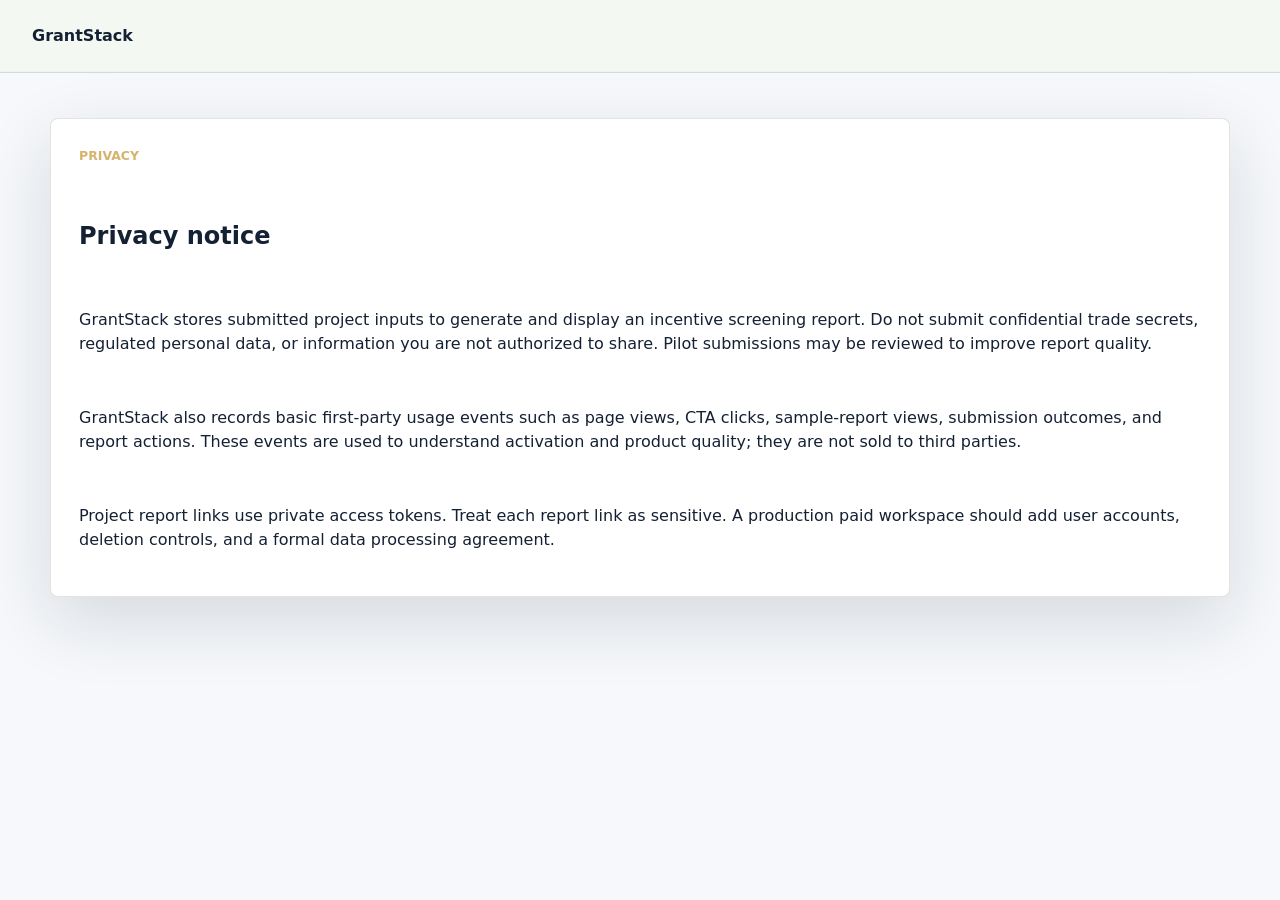
==== commit e8660ba5: "Strengthen GrantStack pilot positioning" ====
--- a/grantstack-landing/privacy.html
+++ b/grantstack-landing/privacy.html
@@ -9,7 +9,7 @@
   </head>
   <body class="report-page">
     <header class="site-header report-header-nav">
-      <a class="brand" href="index.html"><span class="brand-mark">G</span><span>GrantStack</span></a>
+      <a class="brand" href="index.html"><span>GrantStack</span></a>
     </header>
     <main class="report-main">
       <section class="section-inner report-card">
--- a/grantstack-landing/styles.css
+++ b/grantstack-landing/styles.css
@@ -1,26 +1,26 @@
 :root {
   color-scheme: dark;
-  --bg: #050b08;
-  --bg-2: #08120d;
-  --bg-3: #0d1913;
-  --panel: #0f1d16;
-  --panel-2: #14241c;
-  --ink: #f5fff8;
-  --ink-soft: #b8c8bf;
-  --ink-muted: #7f9489;
-  --line: rgba(219, 242, 228, 0.14);
-  --line-strong: rgba(219, 242, 228, 0.24);
-  --green: #6df2a2;
-  --green-2: #27c775;
-  --cyan: #78d8f0;
-  --amber: #f2c96b;
-  --paper: #f4f8f2;
-  --paper-2: #e9f0e8;
-  --paper-ink: #101d17;
-  --paper-soft: #46574e;
+  --bg: #07111f;
+  --bg-2: #0b1626;
+  --bg-3: #101c2e;
+  --panel: #111e31;
+  --panel-2: #17243a;
+  --ink: #f8fbff;
+  --ink-soft: #c5cfdd;
+  --ink-muted: #8390a4;
+  --line: rgba(213, 222, 236, 0.16);
+  --line-strong: rgba(213, 222, 236, 0.28);
+  --green: #d6b36c;
+  --green-2: #5fb7c7;
+  --cyan: #8bd3dd;
+  --amber: #f0c16a;
+  --paper: #f6f8fb;
+  --paper-2: #e8edf4;
+  --paper-ink: #142033;
+  --paper-soft: #536176;
   --white: #ffffff;
-  --shadow: 0 28px 80px rgba(0, 0, 0, 0.38);
-  --paper-shadow: 0 24px 70px rgba(14, 28, 21, 0.16);
+  --shadow: 0 28px 80px rgba(0, 0, 0, 0.42);
+  --paper-shadow: 0 24px 70px rgba(21, 32, 50, 0.14);
 }
 
 * {
@@ -66,7 +66,7 @@
   min-height: 72px;
   padding: 14px 32px;
   border-bottom: 1px solid var(--line);
-  background: rgba(5, 11, 8, 0.82);
+  background: rgba(7, 17, 31, 0.86);
   backdrop-filter: blur(18px);
 }
 
@@ -74,19 +74,7 @@
   width: max-content;
   display: inline-flex;
   align-items: center;
-  gap: 10px;
   font-weight: 900;
-}
-
-.brand-mark {
-  display: grid;
-  width: 34px;
-  height: 34px;
-  place-items: center;
-  border-radius: 8px;
-  color: #04100a;
-  background: var(--green);
-  box-shadow: 0 0 0 1px rgba(109, 242, 162, 0.22);
 }
 
 .nav-links {
@@ -107,7 +95,7 @@
   min-height: 40px;
   display: inline-flex;
   align-items: center;
-  border: 1px solid rgba(109, 242, 162, 0.34);
+  border: 1px solid rgba(214, 179, 108, 0.42);
   border-radius: 8px;
   padding: 9px 14px;
   color: var(--green);
@@ -122,9 +110,9 @@
   overflow: hidden;
   padding: 154px 0 0;
   background:
-    linear-gradient(rgba(255, 255, 255, 0.032) 1px, transparent 1px),
-    linear-gradient(90deg, rgba(255, 255, 255, 0.032) 1px, transparent 1px),
-    linear-gradient(180deg, #07120d 0%, #050b08 76%);
+    linear-gradient(rgba(255, 255, 255, 0.035) 1px, transparent 1px),
+    linear-gradient(90deg, rgba(255, 255, 255, 0.035) 1px, transparent 1px),
+    linear-gradient(180deg, #0d1a2d 0%, #07111f 76%);
   background-size:
     42px 42px,
     42px 42px,
@@ -138,7 +126,7 @@
   left: 0;
   height: 220px;
   content: "";
-  background: linear-gradient(180deg, rgba(5, 11, 8, 0), #050b08 68%);
+  background: linear-gradient(180deg, rgba(7, 17, 31, 0), #07111f 68%);
   pointer-events: none;
 }
 
@@ -316,11 +304,42 @@
   letter-spacing: 0;
 }
 
+.hero h1 span {
+  display: block;
+}
+
 .hero-copy {
   width: min(700px, 100%);
   margin: 24px 0 0;
   color: var(--ink-soft);
   font-size: 1.18rem;
+}
+
+.hero-bullets {
+  display: grid;
+  gap: 10px;
+  width: min(690px, 100%);
+  margin: 26px 0 0;
+  padding: 0;
+  list-style: none;
+}
+
+.hero-bullets li {
+  position: relative;
+  padding-left: 25px;
+  color: var(--ink);
+  font-weight: 800;
+}
+
+.hero-bullets li::before {
+  position: absolute;
+  top: 0.66em;
+  left: 0;
+  width: 9px;
+  height: 9px;
+  border-radius: 50%;
+  background: var(--green);
+  content: "";
 }
 
 .hero-actions {
@@ -459,7 +478,8 @@
 
 .product-output strong {
   color: var(--green);
-  font-size: 1.32rem;
+  font-size: 1.16rem;
+  line-height: 1.12;
 }
 
 .button {
@@ -550,13 +570,30 @@
 }
 
 .problem-section,
+.pas-section,
+.metric-section,
+.compliance-section,
+.benefits-section,
+.trust-section,
+.coverage-section,
+.faq-section,
 .workflow-section,
-.cost-section {
+.cost-section,
+.urgency-section,
+.lifespan-section {
   padding: 100px 0;
   background: var(--bg);
 }
 
 .problem-layout,
+.metric-layout,
+.compliance-layout,
+.benefits-layout,
+.trust-layout,
+.coverage-layout,
+.faq-layout,
+.urgency-layout,
+.lifespan-layout,
 .output-layout,
 .differentiator-layout,
 .intake-layout {
@@ -607,6 +644,401 @@
 .comparison-grid p {
   margin: 0;
   color: var(--ink-soft);
+}
+
+.pas-section {
+  background: var(--bg);
+}
+
+.pas-heading {
+  width: min(820px, 100%);
+}
+
+.pas-heading p:last-child {
+  margin: 18px 0 0;
+  color: var(--ink-soft);
+  font-size: 1.05rem;
+}
+
+.pas-grid {
+  display: grid;
+  grid-template-columns: repeat(3, minmax(0, 1fr));
+  gap: 14px;
+  margin-top: 38px;
+}
+
+.pas-grid article,
+.benefit-list article,
+.trust-grid article {
+  display: grid;
+  align-content: start;
+  gap: 12px;
+  border: 1px solid var(--line);
+  border-radius: 8px;
+  padding: 24px;
+  background: rgba(255, 255, 255, 0.045);
+}
+
+.pas-grid span,
+.benefit-list span {
+  color: var(--green);
+  font-size: 0.82rem;
+  font-weight: 950;
+  text-transform: uppercase;
+}
+
+.pas-grid h3,
+.pas-grid p,
+.benefit-list h3,
+.benefit-list p {
+  margin: 0;
+}
+
+.pas-grid p,
+.benefit-list p {
+  color: var(--ink-soft);
+}
+
+.metric-section {
+  background: var(--bg);
+}
+
+.metric-layout {
+  align-items: stretch;
+}
+
+.metric-grid {
+  display: grid;
+  grid-template-columns: repeat(2, minmax(0, 1fr));
+  gap: 14px;
+}
+
+.metric-card {
+  display: grid;
+  align-content: start;
+  gap: 18px;
+  min-height: 382px;
+  border: 1px solid var(--line);
+  border-radius: 8px;
+  padding: 26px;
+  background: rgba(255, 255, 255, 0.045);
+}
+
+.metric-card-featured {
+  border-color: rgba(214, 179, 108, 0.44);
+  background: rgba(214, 179, 108, 0.09);
+}
+
+.metric-card span {
+  color: var(--cyan);
+  font-size: 0.8rem;
+  font-weight: 950;
+  text-transform: uppercase;
+}
+
+.metric-card strong {
+  color: var(--ink);
+  font-size: 1.56rem;
+  line-height: 1.06;
+}
+
+.metric-card p {
+  margin: 0;
+  color: var(--ink-soft);
+}
+
+.metric-card ul {
+  display: grid;
+  gap: 10px;
+  margin: 0;
+  padding: 0;
+  list-style: none;
+}
+
+.metric-card li {
+  position: relative;
+  padding-left: 22px;
+  color: var(--ink-soft);
+  font-size: 0.95rem;
+}
+
+.metric-card li::before {
+  position: absolute;
+  top: 0.68em;
+  left: 0;
+  width: 8px;
+  height: 8px;
+  border-radius: 50%;
+  background: var(--green);
+  content: "";
+}
+
+.compliance-section {
+  background: var(--bg-2);
+}
+
+.compliance-layout {
+  grid-template-columns: minmax(0, 0.72fr) minmax(0, 1.28fr);
+}
+
+.compliance-cards {
+  display: grid;
+  grid-template-columns: repeat(3, minmax(0, 1fr));
+  gap: 14px;
+}
+
+.compliance-cards article {
+  min-height: 318px;
+  display: grid;
+  align-content: start;
+  gap: 14px;
+  border: 1px solid var(--line);
+  border-radius: 8px;
+  padding: 24px;
+  background: rgba(255, 255, 255, 0.045);
+  transition:
+    border-color 150ms ease,
+    background 150ms ease,
+    transform 150ms ease;
+}
+
+.compliance-cards article:hover,
+.compliance-cards article:focus {
+  border-color: rgba(214, 179, 108, 0.52);
+  background: rgba(214, 179, 108, 0.08);
+  outline: none;
+  transform: translateY(-2px);
+}
+
+.compliance-cards span {
+  color: var(--green);
+  font-weight: 950;
+}
+
+.compliance-cards h3,
+.compliance-cards p {
+  margin: 0;
+}
+
+.compliance-cards h3 {
+  font-size: 1.22rem;
+  line-height: 1.12;
+}
+
+.compliance-cards p,
+.compliance-note {
+  color: var(--ink-soft);
+}
+
+.compliance-note {
+  grid-column: 1 / -1;
+  margin: -22px 0 0;
+  font-size: 0.9rem;
+  font-weight: 750;
+}
+
+.benefits-section {
+  background: var(--bg);
+}
+
+.benefits-layout {
+  align-items: stretch;
+}
+
+.benefit-list {
+  display: grid;
+  gap: 14px;
+}
+
+.benefit-list article {
+  min-height: 150px;
+}
+
+.trust-section {
+  background: var(--bg-2);
+}
+
+.trust-layout {
+  grid-template-columns: minmax(0, 0.68fr) minmax(0, 1.32fr);
+}
+
+.trust-grid {
+  display: grid;
+  grid-template-columns: repeat(4, minmax(0, 1fr));
+  gap: 14px;
+}
+
+.trust-grid strong,
+.trust-grid span {
+  display: block;
+}
+
+.trust-grid strong {
+  color: var(--ink);
+  font-size: 1.05rem;
+}
+
+.trust-grid span {
+  color: var(--ink-soft);
+}
+
+.coverage-section {
+  background: var(--bg);
+}
+
+.coverage-layout {
+  grid-template-columns: minmax(0, 0.72fr) minmax(0, 1.28fr);
+}
+
+.coverage-grid {
+  display: grid;
+  grid-template-columns: repeat(2, minmax(0, 1fr));
+  gap: 14px;
+}
+
+.coverage-grid article {
+  display: grid;
+  align-content: start;
+  gap: 12px;
+  min-height: 214px;
+  border: 1px solid var(--line);
+  border-radius: 8px;
+  padding: 24px;
+  background: rgba(255, 255, 255, 0.045);
+}
+
+.coverage-grid span {
+  color: var(--cyan);
+  font-size: 0.8rem;
+  font-weight: 950;
+  text-transform: uppercase;
+}
+
+.coverage-grid h3,
+.coverage-grid p {
+  margin: 0;
+}
+
+.coverage-grid p,
+.coverage-note {
+  color: var(--ink-soft);
+}
+
+.coverage-note {
+  grid-column: 1 / -1;
+  margin: -20px 0 0;
+  font-size: 0.9rem;
+  font-weight: 750;
+}
+
+.faq-section {
+  color: var(--paper-ink);
+  background: var(--paper);
+}
+
+.faq-layout {
+  align-items: start;
+}
+
+.faq-section .section-label {
+  color: #36577a;
+}
+
+.faq-section .section-copy > p:last-child {
+  color: var(--paper-soft);
+}
+
+.faq-list {
+  display: grid;
+  gap: 12px;
+}
+
+.faq-list details {
+  border: 1px solid rgba(20, 32, 51, 0.14);
+  border-radius: 8px;
+  padding: 18px 20px;
+  background: rgba(255, 255, 255, 0.68);
+}
+
+.faq-list summary {
+  cursor: pointer;
+  color: var(--paper-ink);
+  font-weight: 950;
+}
+
+.faq-list p {
+  margin: 12px 0 0;
+  color: var(--paper-soft);
+}
+
+.urgency-section {
+  background: var(--bg-2);
+}
+
+.urgency-cards,
+.lifespan-grid {
+  display: grid;
+  gap: 14px;
+}
+
+.urgency-cards article,
+.lifespan-grid article {
+  display: grid;
+  gap: 8px;
+  border: 1px solid var(--line);
+  border-radius: 8px;
+  padding: 22px;
+  background: rgba(255, 255, 255, 0.045);
+}
+
+.urgency-cards span,
+.lifespan-grid span {
+  width: max-content;
+  border-radius: 999px;
+  padding: 5px 10px;
+  color: #04100a;
+  background: var(--green);
+  font-size: 0.8rem;
+  font-weight: 950;
+}
+
+.urgency-cards h3,
+.urgency-cards p,
+.lifespan-grid h3,
+.lifespan-grid p {
+  margin: 0;
+}
+
+.urgency-cards p,
+.urgency-source-note,
+.lifespan-grid p,
+.lifespan-source-note {
+  color: var(--ink-soft);
+}
+
+.lifespan-section {
+  background: var(--bg);
+}
+
+.lifespan-grid span {
+  color: #04100a;
+  background: var(--cyan);
+}
+
+.urgency-source-note,
+.lifespan-source-note {
+  grid-column: 1 / -1;
+  margin: -20px 0 0;
+  font-size: 0.84rem;
+  line-height: 1.55;
+}
+
+.urgency-source-note a,
+.lifespan-source-note a {
+  color: var(--ink);
+  font-weight: 850;
+  text-decoration: underline;
+  text-underline-offset: 3px;
 }
 
 .output-section,
@@ -696,6 +1128,35 @@
   font-weight: 900;
 }
 
+.preview-meta-grid {
+  display: grid;
+  grid-template-columns: repeat(3, minmax(0, 1fr));
+  border-bottom: 1px solid rgba(16, 29, 23, 0.12);
+  background: #f7fbf4;
+}
+
+.preview-meta-grid span {
+  min-height: 66px;
+  display: grid;
+  place-items: center;
+  gap: 2px;
+  border-right: 1px solid rgba(16, 29, 23, 0.12);
+  color: var(--paper-soft);
+  font-size: 0.84rem;
+  font-weight: 850;
+  text-align: center;
+}
+
+.preview-meta-grid span:last-child {
+  border-right: 0;
+}
+
+.preview-meta-grid strong {
+  color: #0b5d39;
+  font-size: 1.48rem;
+  line-height: 1;
+}
+
 .recommendation-list {
   display: grid;
   gap: 12px;
@@ -865,6 +1326,108 @@
   font-weight: 750;
 }
 
+.roi-example {
+  display: grid;
+  grid-template-columns: minmax(0, 0.95fr) minmax(0, 1.05fr);
+  gap: 24px;
+  margin-top: 34px;
+  border: 1px solid rgba(214, 179, 108, 0.35);
+  border-radius: 8px;
+  padding: 26px;
+  background:
+    linear-gradient(135deg, rgba(214, 179, 108, 0.12), rgba(95, 183, 199, 0.06)),
+    rgba(255, 255, 255, 0.04);
+}
+
+.roi-example h3,
+.roi-example p,
+.roi-example dl,
+.roi-example dd {
+  margin: 0;
+}
+
+.roi-example h3 {
+  font-size: 1.6rem;
+  line-height: 1.08;
+}
+
+.roi-example p:not(.section-label) {
+  margin-top: 14px;
+  color: var(--ink-soft);
+}
+
+.roi-example dl {
+  display: grid;
+  grid-template-columns: repeat(2, minmax(0, 1fr));
+  gap: 12px;
+}
+
+.roi-example dl div {
+  display: grid;
+  gap: 5px;
+  border: 1px solid var(--line);
+  border-radius: 8px;
+  padding: 16px;
+  background: rgba(5, 11, 8, 0.28);
+}
+
+.roi-example dt {
+  color: var(--ink-muted);
+  font-size: 0.82rem;
+  font-weight: 850;
+}
+
+.roi-example dd {
+  color: var(--green);
+  font-size: 1.5rem;
+  font-weight: 950;
+  line-height: 1.05;
+}
+
+.roi-example > p {
+  grid-column: 1 / -1;
+  margin-top: 0 !important;
+  color: var(--ink-muted) !important;
+  font-size: 0.9rem;
+  font-weight: 750;
+}
+
+.cost-benchmarks {
+  display: grid;
+  grid-template-columns: repeat(3, minmax(0, 1fr));
+  gap: 14px;
+  margin-top: 34px;
+}
+
+.cost-benchmarks article {
+  display: grid;
+  align-content: start;
+  gap: 9px;
+  border: 1px solid var(--line);
+  border-radius: 8px;
+  padding: 20px;
+  background: rgba(255, 255, 255, 0.04);
+}
+
+.cost-benchmarks span {
+  color: var(--ink-muted);
+  font-size: 0.83rem;
+  font-weight: 900;
+  text-transform: uppercase;
+}
+
+.cost-benchmarks strong {
+  color: var(--green);
+  font-size: 1.62rem;
+  line-height: 1;
+}
+
+.cost-benchmarks p {
+  margin: 0;
+  color: var(--ink-soft);
+  font-size: 0.95rem;
+}
+
 .cost-rows {
   display: grid;
   margin-top: 34px;
@@ -903,6 +1466,70 @@
   color: var(--ink);
 }
 
+.pricing-model {
+  display: grid;
+  grid-template-columns: minmax(0, 0.88fr) minmax(0, 1.12fr);
+  gap: 28px;
+  margin-top: 34px;
+  border: 1px solid rgba(109, 242, 162, 0.28);
+  border-radius: 8px;
+  padding: 26px;
+  background:
+    linear-gradient(135deg, rgba(109, 242, 162, 0.11), rgba(120, 216, 240, 0.055)),
+    rgba(255, 255, 255, 0.04);
+}
+
+.pricing-model h3,
+.pricing-model p,
+.pricing-model ul {
+  margin: 0;
+}
+
+.pricing-model h3 {
+  font-size: 1.45rem;
+  line-height: 1.12;
+}
+
+.pricing-model p:not(.section-label) {
+  margin-top: 14px;
+  color: var(--ink-soft);
+}
+
+.pricing-model ul {
+  display: grid;
+  gap: 12px;
+  padding: 0;
+  list-style: none;
+}
+
+.pricing-model li {
+  display: grid;
+  gap: 4px;
+  border: 1px solid var(--line);
+  border-radius: 8px;
+  padding: 15px;
+  color: var(--ink-soft);
+  background: rgba(5, 11, 8, 0.36);
+}
+
+.pricing-model li strong {
+  color: var(--ink);
+}
+
+.cost-footnote {
+  margin: 18px 0 0;
+  color: var(--ink-muted);
+  font-size: 0.84rem;
+  line-height: 1.55;
+}
+
+.cost-footnote a {
+  color: var(--ink-soft);
+  font-weight: 850;
+  text-decoration: underline;
+  text-underline-offset: 3px;
+}
+
 .differentiator-section {
   background: var(--paper-2);
 }
@@ -964,6 +1591,26 @@
 
 .review-steps p {
   color: var(--ink-soft);
+}
+
+.review-gate {
+  display: grid;
+  gap: 8px;
+  margin-top: 24px;
+  border: 1px solid rgba(214, 179, 108, 0.32);
+  border-radius: 8px;
+  padding: 18px;
+  background: rgba(214, 179, 108, 0.08);
+}
+
+.review-gate strong {
+  color: var(--green);
+}
+
+.review-gate p {
+  margin: 0;
+  color: var(--ink-soft);
+  font-size: 0.95rem;
 }
 
 .intake-section {
@@ -1143,10 +1790,6 @@
   color: var(--paper-ink);
   background: rgba(244, 248, 242, 0.94);
   box-shadow: 0 1px 0 rgba(16, 29, 23, 0.14);
-}
-
-.report-header-nav .brand-mark {
-  color: var(--paper-ink);
 }
 
 .report-header-nav .nav-action {
@@ -1563,6 +2206,14 @@
   }
 
   .problem-layout,
+  .metric-layout,
+  .compliance-layout,
+    .benefits-layout,
+    .trust-layout,
+    .coverage-layout,
+    .faq-layout,
+  .urgency-layout,
+  .lifespan-layout,
   .output-layout,
   .differentiator-layout,
   .intake-layout,
@@ -1575,7 +2226,29 @@
     grid-template-columns: repeat(2, minmax(0, 1fr));
   }
 
+  .metric-grid,
+  .compliance-cards,
+  .pas-grid,
+  .trust-grid,
+  .coverage-grid,
+  .roi-example {
+    grid-template-columns: 1fr;
+  }
+
+  .metric-card,
+  .compliance-cards article {
+    min-height: auto;
+  }
+
+  .cost-benchmarks {
+    grid-template-columns: 1fr;
+  }
+
   .cost-rows div {
+    grid-template-columns: 1fr;
+  }
+
+  .pricing-model {
     grid-template-columns: 1fr;
   }
 
@@ -1610,7 +2283,9 @@
   }
 
   .section-inner {
-    width: min(1180px, calc(100% - 32px));
+    width: min(358px, calc(100% - 32px));
+    margin-left: 16px;
+    margin-right: 16px;
   }
 
   .hero {
@@ -1619,12 +2294,22 @@
   }
 
   .hero h1 {
-    font-size: 2.22rem;
+    font-size: 2.08rem;
     line-height: 1.04;
   }
 
+  .hero .eyebrow {
+    max-width: 30ch;
+  }
+
   .hero-copy {
-    font-size: 1rem;
+    max-width: 34ch;
+    font-size: 0.98rem;
+  }
+
+  .hero-bullets li {
+    overflow-wrap: break-word;
+    font-size: 0.96rem;
   }
 
   .hero-actions,
@@ -1638,6 +2323,12 @@
 
   .hero-grid {
     padding-bottom: 50px;
+  }
+
+  .product-topline {
+    min-height: auto;
+    flex-wrap: wrap;
+    padding: 14px 16px;
   }
 
   .product-input dl,
@@ -1658,11 +2349,28 @@
   }
 
   .proof-rail,
+  .metric-grid,
+  .compliance-cards,
+  .pas-grid,
+  .trust-grid,
+  .coverage-grid,
   .workflow-grid,
   .cost-comparison-grid,
   .review-steps,
+  .preview-meta-grid,
+  .roi-example,
+  .roi-example dl,
   .field-grid {
     grid-template-columns: 1fr;
+  }
+
+  .preview-meta-grid span {
+    border-right: 0;
+    border-bottom: 1px solid rgba(16, 29, 23, 0.12);
+  }
+
+  .preview-meta-grid span:last-child {
+    border-bottom: 0;
   }
 
   .proof-rail span,
